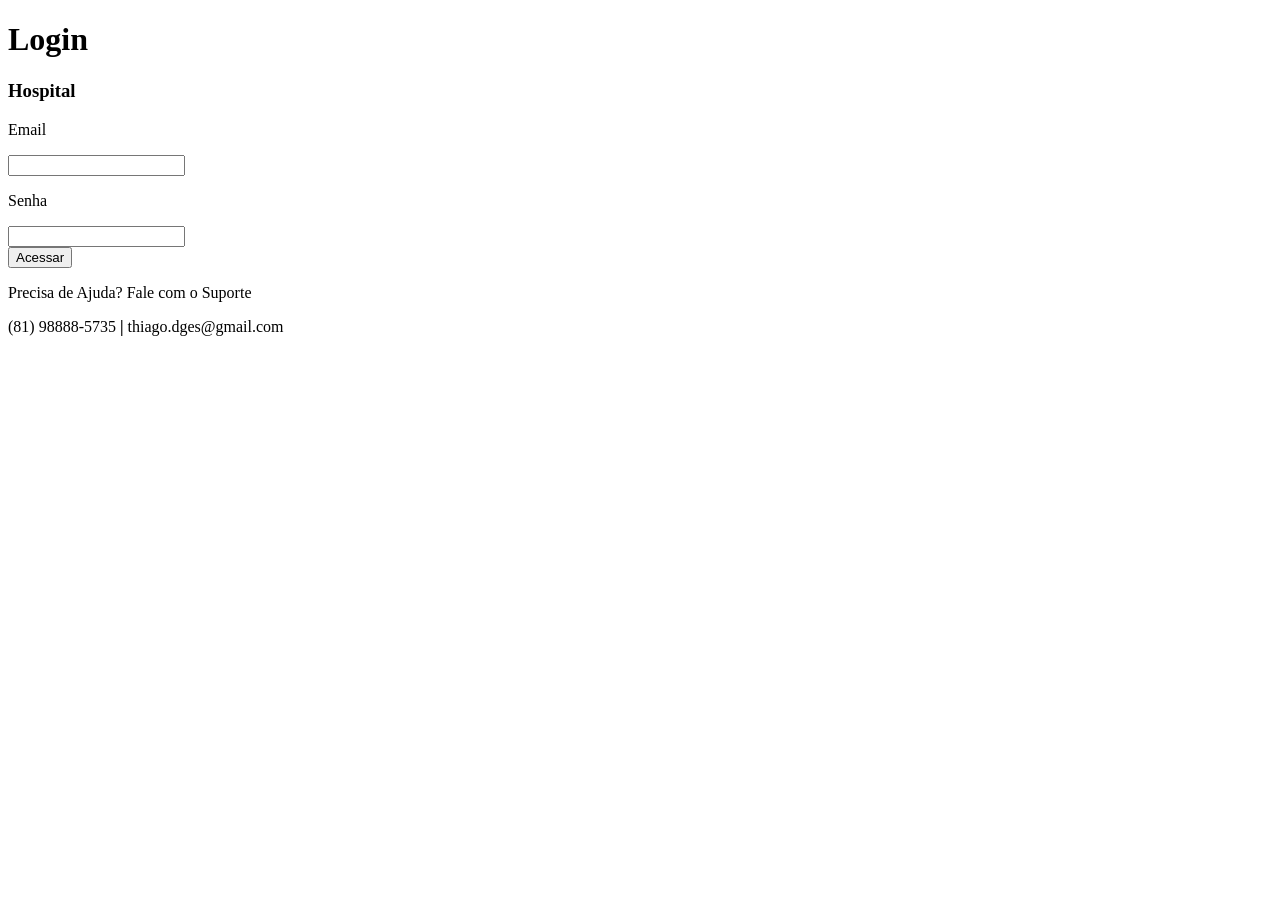
==== pages/hospital.html @ 2916316f "Add files via upload" ====
<!DOCTYPE html>
<html lang="pt-br">
    <head>
        <meta charset="UTF-8" />
        <meta name="viewport" content="width=device-width, initial-scale=1.0" />
        <title>Login Hospital</title>
        <link rel="stylesheet" href="./css/login.css" />
    </head>

    <body>
        <main>
            <div class="container-login">
                <h1>Login</h1>
                <h3>Hospital</h3>

                <section>
                    <form id="login-form">
                        <p>Email</p>
                        <input type="text" name="email" id="email" />
                        <p>Senha</p>
                        <input type="password" name="senha" id="senha" />
                        <div class="button">
                            <button type="button" onclick="window.location.href='./pages/vagas_hospital.html'">Acessar</button>
                        </div>
                    </form>
                </section>

                <!--SUPORTE-->
                <footer>
                    <p>Precisa de Ajuda? Fale com o Suporte</p>
                    <p>
                        <a class="suporte_number">(81) 98888-5735</a> <strong>|</strong>
                        <a class="suporte_email">thiago.dges@gmail.com</a>
                    </p>
                </footer>
            </div>
        </main>
        <script src="./script/script.js"></script>
    </body>
</html>
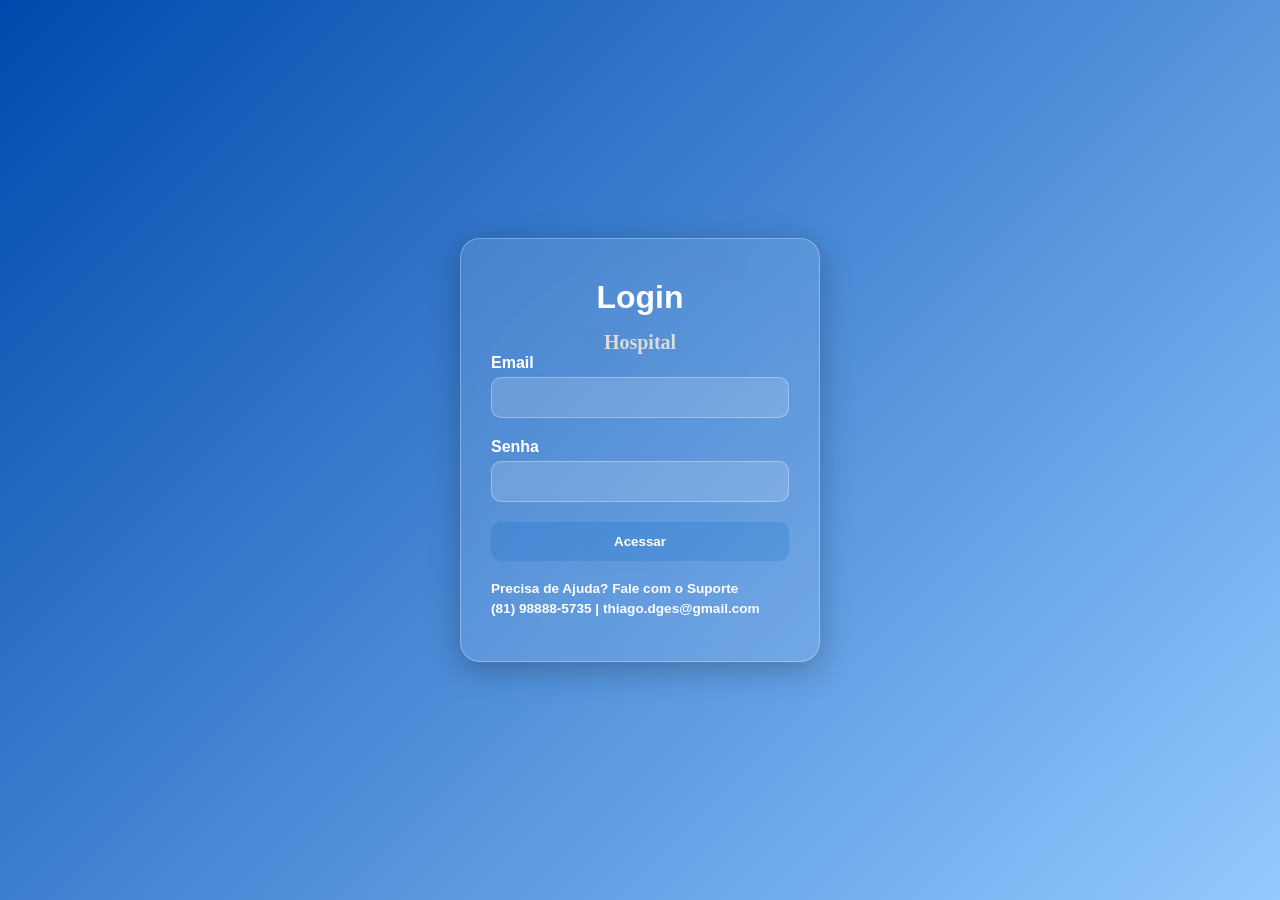
==== commit 8ebb839a: "Update stylesheet path in hospital.html" ====
--- a/pages/hospital.html
+++ b/pages/hospital.html
@@ -4,7 +4,7 @@
         <meta charset="UTF-8" />
         <meta name="viewport" content="width=device-width, initial-scale=1.0" />
         <title>Login Hospital</title>
-        <link rel="stylesheet" href="./css/login.css" />
+        <link rel="stylesheet" href="../css/login.css" />
     </head>
 
     <body>
@@ -37,4 +37,4 @@
         </main>
         <script src="./script/script.js"></script>
     </body>
-</html>+</html>
--- a/css/login.css
+++ b/css/login.css
@@ -0,0 +1,140 @@
+/* RESET BÁSICO */
+* {
+    margin: 0;
+    padding: 0;
+    box-sizing: border-box;
+    font-family: 'Segoe UI', Tahoma, Geneva, Verdana, sans-serif;
+}
+
+/* FUNDO ESTILIZADO */
+/* FUNDO DA PÁGINA COM DEGRADÊ USANDO A COR BASE */
+body {
+    height: 100vh;
+    display: flex;
+    justify-content: center;
+    align-items: center;
+    background: linear-gradient(
+        135deg,
+        #004aad 0%,      /* AZUL PRINCIPAL */
+        #93c9ff 100%     /* AZUL MAIS CLARO */
+    );
+    font-family: 'Segoe UI', Tahoma, Geneva, Verdana, sans-serif;
+}
+
+/* CONTAINER ÚNICO COM FROSTED GLASS */
+.container-login {
+    background: rgba(255, 255, 255, 0.1); /* FUNDO LEVE TRANSPARENTE */
+    border: 1px solid rgba(255, 255, 255, 0.3); /* BORDA SEMI-TRANSPARENTE */
+    border-radius: 20px;
+    padding: 40px 30px;
+    width: 360px;
+    text-align: center;
+    box-shadow: 0 8px 32px rgba(0, 0, 0, 0.25);
+    backdrop-filter: blur(500px); /* EFEITO BLUR DO VIDRO */
+    -webkit-backdrop-filter: blur(500px);
+}
+
+/* TÍTULO */
+.container-login main h1 {
+    color: #fff;
+    margin-bottom: 25px;
+    font-size: 2rem;
+}
+
+/* LABELS */
+.container-login p {
+    color: #fff;
+    font-weight: 600;
+    margin-bottom: 5px;
+    text-align: left;
+}
+
+/* INPUTS */
+.container-login input[type="text"],
+.container-login input[type="password"] {
+    width: 100%;
+    padding: 12px 15px;
+    border-radius: 10px;
+    border: 1px solid rgba(255, 255, 255, 0.3);
+    margin-bottom: 20px;
+    outline: none;
+    background: rgba(255, 255, 255, 0.15);
+    color: #fff;
+    transition: all 0.3s ease;
+}
+
+/* FOCUS NOS INPUTS */
+.container-login input[type="text"]:focus,
+.container-login input[type="password"]:focus {
+    border-color: #fff;
+    background: rgba(255, 255, 255, 0.25);
+}
+
+/* BOTÃO */
+.container-login .button button {
+    width: 100%;
+    padding: 12px;
+    border: none;
+    border-radius: 10px;
+    background: rgba(4, 103, 196, 0.2);
+    color: #fff;
+    font-weight: bold;
+    cursor: pointer;
+    transition: all 0.3s ease;
+}
+
+/* HOVER DO BOTÃO */
+.container-login .button button:hover {
+    background: rgba(255, 255, 255, 0.5);
+    color: #000;
+}
+
+/* FOOTER */
+.container-login footer {
+    margin-top: 20px;
+    color: #e0e0e0;
+    font-size: 0.85rem;
+    text-align: center;
+}
+
+.container-login footer a {
+    color: #fff;
+    text-decoration: none;
+}
+
+.container-login footer a:hover {
+    text-decoration: underline;
+}
+
+/* CONTATO */
+.contato {
+    text-align: center;
+}
+
+/* TÍTULO SECUNDÁRIO */
+h3 {
+    font-size: 20px;
+    color: rgb(219, 219, 219);
+    font-family: Cambria, Cochin, Georgia, Times, 'Times New Roman', serif;
+}
+
+/* TÍTULO PRINCIPAL */
+h1 {
+    color: white;
+    margin-bottom: 15px;
+}
+/* ===== ANIMAÇÃO DE ENTRADA ===== */
+@keyframes abrirLogin {
+  from {
+    opacity: 0;
+    transform: translateY(30px);
+  }
+  to {
+    opacity: 1;
+    transform: translateY(0);
+  }
+}
+
+body {
+  animation: abrirLogin 1.5s ease forwards;
+}
